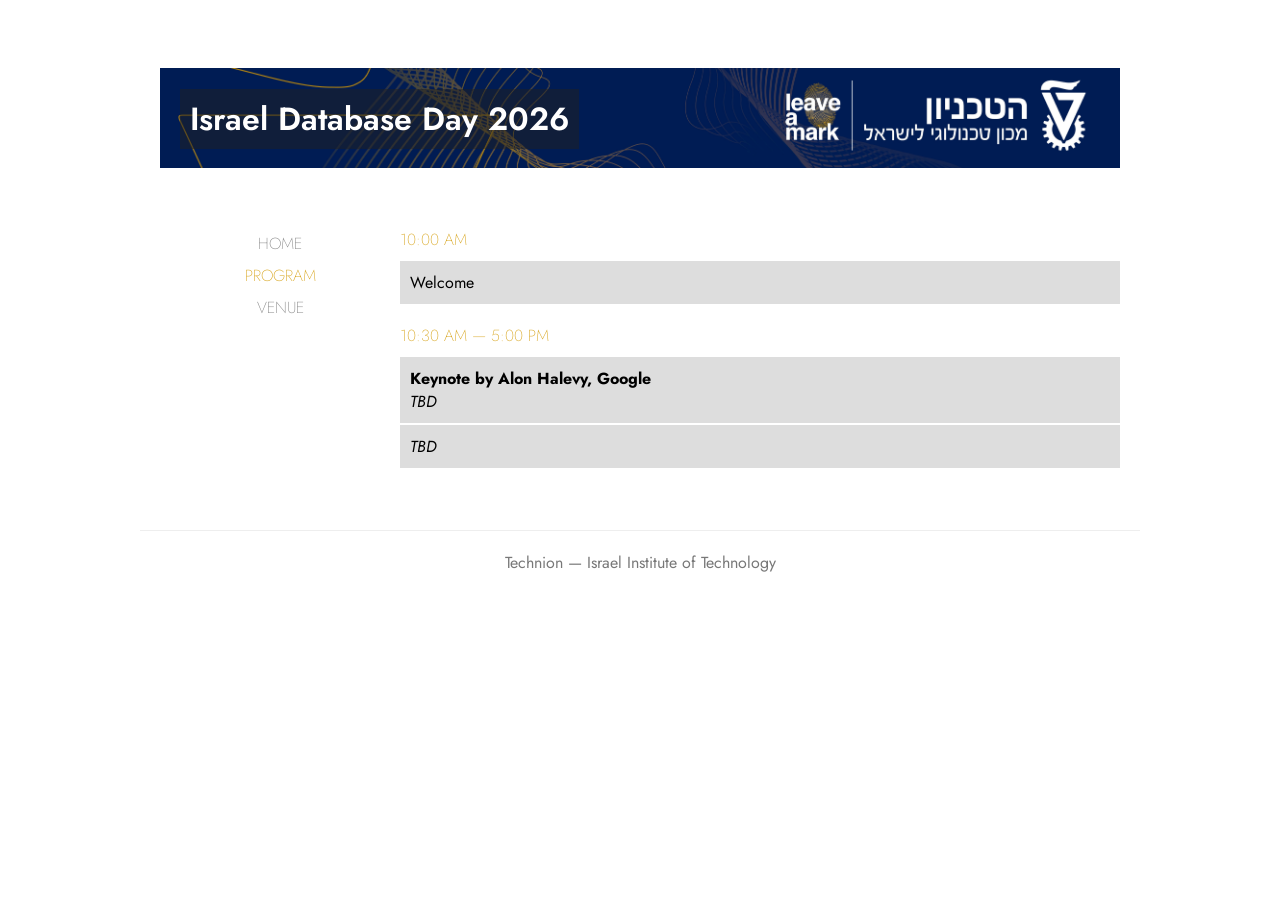
==== program.html @ c83183f1 "placeholder on program" ====
<!doctype html>
<html>
<head>
    <title>Israel Database Day 2026</title>
    <meta http-equiv="Content-Language" content="en-us">

    <link rel="preconnect" href="https://fonts.googleapis.com"><link rel="preconnect" href="https://fonts.gstatic.com" crossorigin><link href="https://fonts.googleapis.com/css2?family=Jost:wght@300;400;600&display=swap" rel="stylesheet">
    <link href="style.css" rel="stylesheet">
</head>
<body>
    <div class="header">
        <h1>Israel Database Day 2026</h1>
    </div>
    <div class="container">
        <div class="sidebar">
            <a href="index.html">HOME</a><br>
            <a href="program.html" class="active">PROGRAM</a><br>
            <a href="venue.html">VENUE</a><br>
        </div>
        <div class="content">
            <div class="schedule-time">10:00 AM</div>
            <div class="schedule-item">Welcome</div>
            <div class="schedule-time">10:30 AM &mdash; 5:00 PM</div>
            <div class="schedule-item">
                <strong>Keynote by Alon Halevy, Google</strong><br>
                <em>TBD</em>
            </div>
            <div class="schedule-item">
                <em>TBD</em>
            </div>
        </div>
	</div>
    </div>
    <div class="footer">
        Technion &mdash; Israel Institute of Technology
    </div>
</body>
</html>
---- style.css ----
html, body {
    font-family: 'Jost', sans-serif;
    padding: 30px;
}

.header {
    display: block;
    width: 960px;
    height: 100px;
    margin: 0 auto;
    line-height: 40px;
    background: url('technion-bg.jpg');
    background-size: cover;
    background-position: center;
}

.header h1 {
    display: inline-block;
    color: white;
    background-color: rgba(32, 32, 32, 0.5);
    margin-left: 20px;
    padding: 10px;
    font-weight: 600;
}

.container {
    display: grid;
    width: 960px;
    margin: 60px auto;
    grid-template-columns: 1fr 3fr;
}

.sidebar {
    text-align: center;
    font-weight: 200;
    line-height: 2;
}

.sidebar a {
    padding: 5px;
    color: gray;
    text-decoration: none;
}

.notice {
    background-color: #D59F0F;
    padding: 10px;
    margin-bottom: 25px;
}

.sidebar .active {
    color: #D59F0F;
}

.content a {
    color: #D59F0F;
}

.notice a {
    color: black;
}

.schedule-time:not(:first-child) {
    margin-top: 20px;
}

.schedule-time {
    color: #D59F0F;
    margin-bottom: 10px;
    font-weight: 200;
}

.schedule-item {
    background-color: #dddddd;
    padding: 10px;
    margin-bottom: 2px;
}

#map {
    height: 180px;
}

.footer {
    display: block;
    width: 960px;
    margin: 0 auto;
    border-top: 1px solid #eeeeee;
    color: #787878;
    text-align: center;
    padding: 20px;
}

.toggle {
    display: none;
}

.toggle-label {
    cursor: pointer;
}

.toggle-label::after {
    content: '\25BE';
    margin-left: 5px;
}

.toggle:checked ~ .toggle-label::after {
    content: '\25B4';
}

.collapse {
    display: none;
    max-height: 0;
}

.toggle:checked ~ .collapse {
    display: inline-block;
    max-height: 100vh;
}

.toggle:checked ~ .keynote-author {
    font-weight: bold;
}
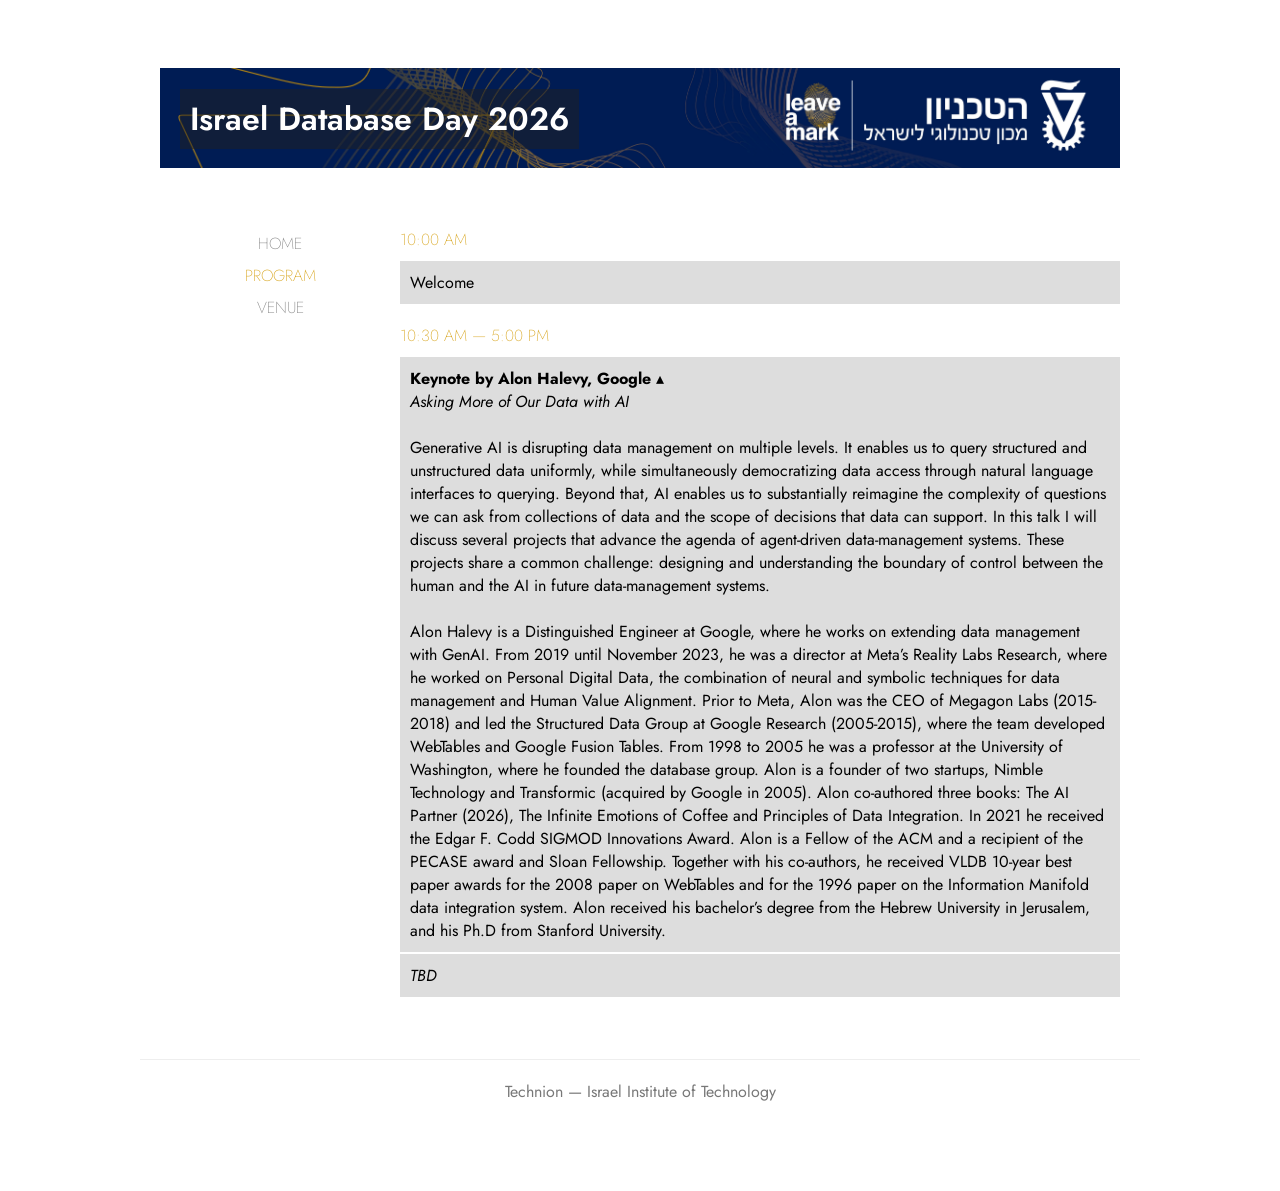
==== commit 240366e1: "keynote details" ====
--- a/program.html
+++ b/program.html
@@ -21,9 +21,11 @@
             <div class="schedule-time">10:00 AM</div>
             <div class="schedule-item">Welcome</div>
             <div class="schedule-time">10:30 AM &mdash; 5:00 PM</div>
-            <div class="schedule-item">
-                <strong>Keynote by Alon Halevy, Google</strong><br>
-                <em>TBD</em>
+			<div class="schedule-item">
+                <input id="toggle" class="toggle" type="checkbox" alt="Display keynote details" checked><label for="toggle" class="toggle-label"><strong>Keynote by Alon Halevy, Google</strong></label><br>
+                <em>Asking More of Our Data with AI</em>
+                <div class="collapse"><br>Generative AI is disrupting data management on multiple levels. It enables us to query structured and unstructured data uniformly, while simultaneously democratizing data access through natural language interfaces to querying. Beyond that, AI enables us to substantially reimagine the complexity of questions we can ask from collections of data and the scope of decisions that data can support. In this talk I will discuss several projects that advance the agenda of agent-driven data-management systems. These projects share a common challenge: designing and understanding the boundary of control between the human and the AI in future data-management systems.<br><br></div>
+                <div class="collapse">Alon Halevy is a Distinguished Engineer at Google, where he works on extending data management with GenAI. From 2019 until November 2023, he was a director at Meta’s Reality Labs Research, where he worked on Personal Digital Data, the combination of neural and symbolic techniques for data management and Human Value Alignment. Prior to Meta, Alon was the CEO of Megagon Labs (2015-2018) and led the Structured Data Group at Google Research (2005-2015), where the team developed WebTables and Google Fusion Tables. From 1998 to 2005 he was a professor at the University of Washington, where he founded the database group. Alon is a founder of two startups, Nimble Technology and Transformic (acquired by Google in 2005). Alon co-authored three books: The AI Partner (2026),  The Infinite Emotions of Coffee and Principles of Data Integration. In 2021 he received the Edgar F. Codd SIGMOD Innovations Award. Alon is a Fellow of the ACM and a recipient of the PECASE award and Sloan Fellowship. Together with his co-authors, he received VLDB 10-year best paper awards for the 2008 paper on WebTables and for the 1996 paper on the Information Manifold data integration system. Alon received his bachelor’s degree from the Hebrew University in Jerusalem, and his Ph.D from Stanford University.</div>
             </div>
             <div class="schedule-item">
                 <em>TBD</em>
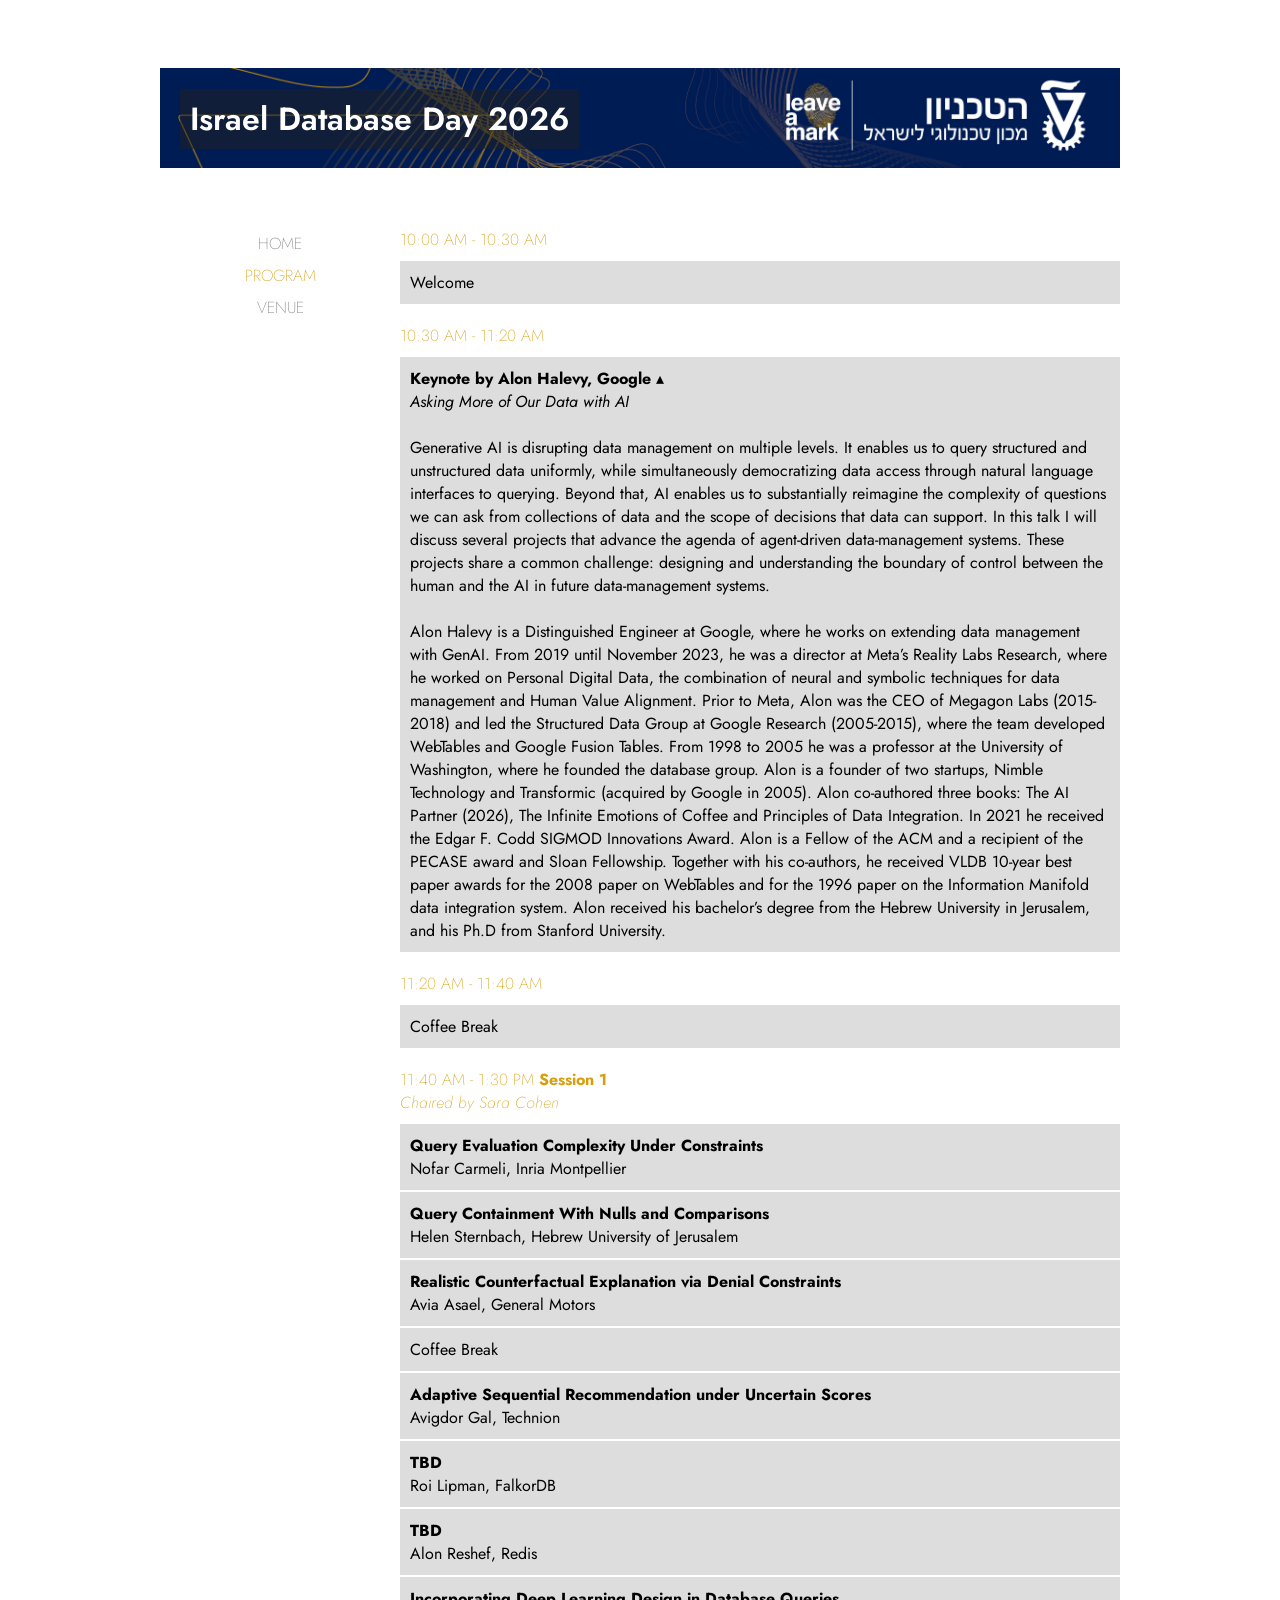
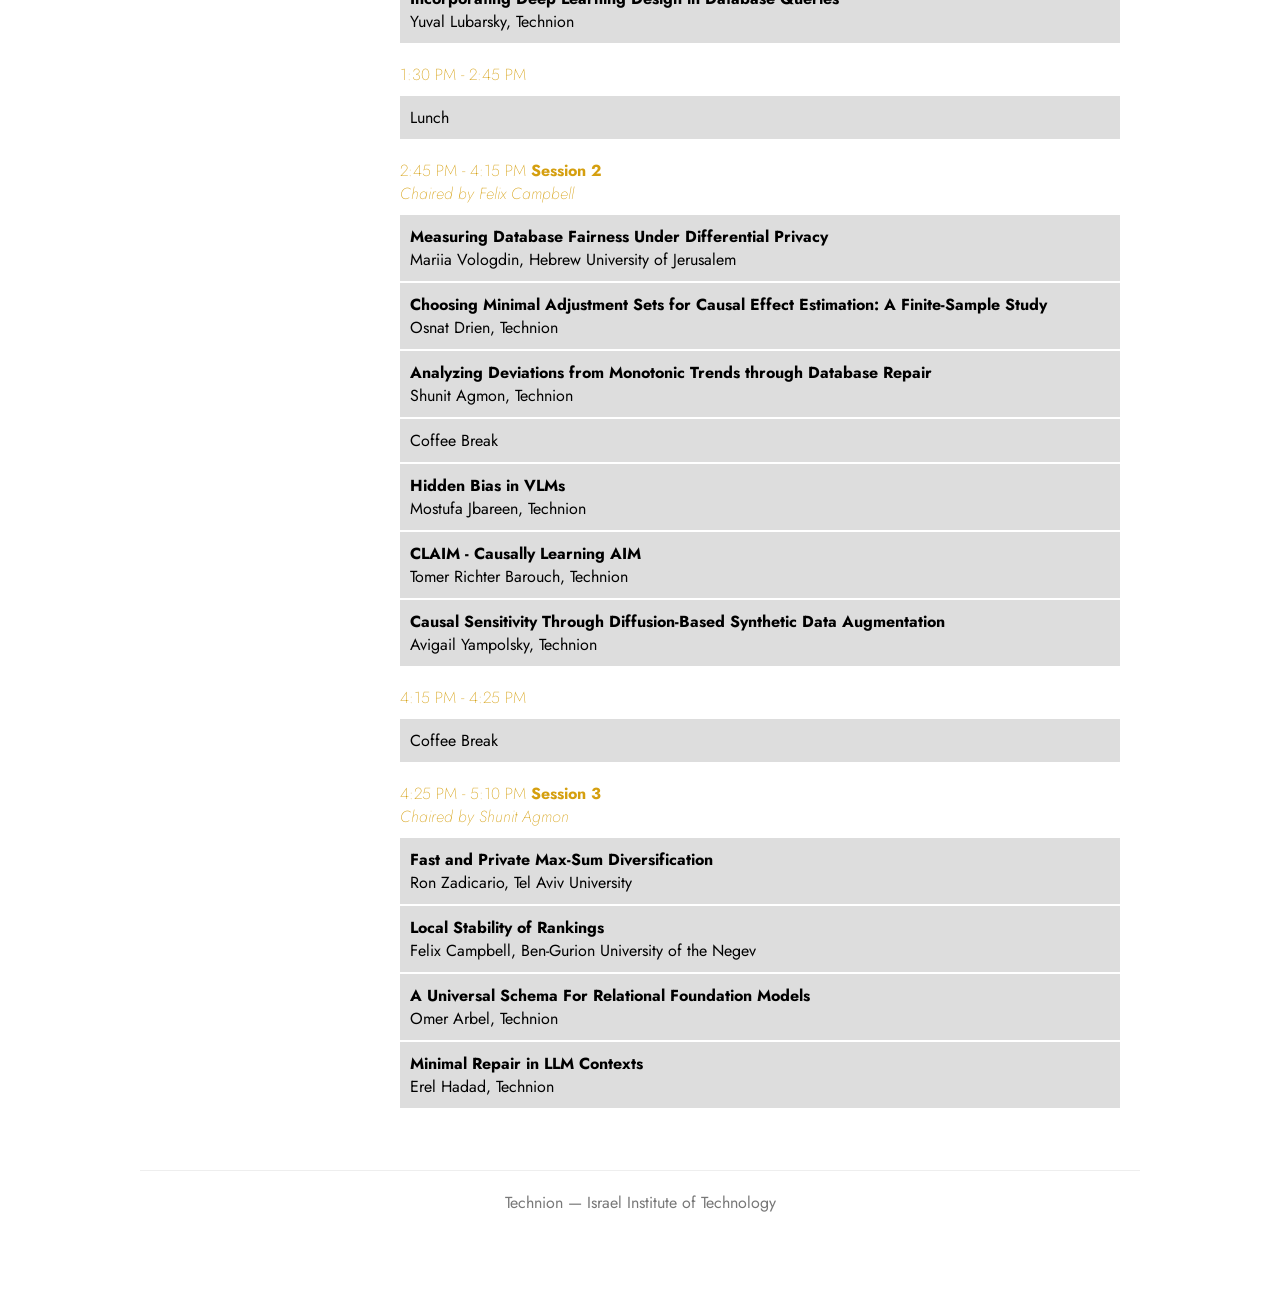
==== commit 4a3c0a92: "initial program & parking form" ====
--- a/program.html
+++ b/program.html
@@ -18,18 +18,50 @@
             <a href="venue.html">VENUE</a><br>
         </div>
         <div class="content">
-            <div class="schedule-time">10:00 AM</div>
+            <div class="schedule-time">10:00 AM - 10:30 AM</div>
             <div class="schedule-item">Welcome</div>
-            <div class="schedule-time">10:30 AM &mdash; 5:00 PM</div>
+
+            <div class="schedule-time">10:30 AM - 11:20 AM</div>
 			<div class="schedule-item">
                 <input id="toggle" class="toggle" type="checkbox" alt="Display keynote details" checked><label for="toggle" class="toggle-label"><strong>Keynote by Alon Halevy, Google</strong></label><br>
                 <em>Asking More of Our Data with AI</em>
                 <div class="collapse"><br>Generative AI is disrupting data management on multiple levels. It enables us to query structured and unstructured data uniformly, while simultaneously democratizing data access through natural language interfaces to querying. Beyond that, AI enables us to substantially reimagine the complexity of questions we can ask from collections of data and the scope of decisions that data can support. In this talk I will discuss several projects that advance the agenda of agent-driven data-management systems. These projects share a common challenge: designing and understanding the boundary of control between the human and the AI in future data-management systems.<br><br></div>
                 <div class="collapse">Alon Halevy is a Distinguished Engineer at Google, where he works on extending data management with GenAI. From 2019 until November 2023, he was a director at Meta’s Reality Labs Research, where he worked on Personal Digital Data, the combination of neural and symbolic techniques for data management and Human Value Alignment. Prior to Meta, Alon was the CEO of Megagon Labs (2015-2018) and led the Structured Data Group at Google Research (2005-2015), where the team developed WebTables and Google Fusion Tables. From 1998 to 2005 he was a professor at the University of Washington, where he founded the database group. Alon is a founder of two startups, Nimble Technology and Transformic (acquired by Google in 2005). Alon co-authored three books: The AI Partner (2026),  The Infinite Emotions of Coffee and Principles of Data Integration. In 2021 he received the Edgar F. Codd SIGMOD Innovations Award. Alon is a Fellow of the ACM and a recipient of the PECASE award and Sloan Fellowship. Together with his co-authors, he received VLDB 10-year best paper awards for the 2008 paper on WebTables and for the 1996 paper on the Information Manifold data integration system. Alon received his bachelor’s degree from the Hebrew University in Jerusalem, and his Ph.D from Stanford University.</div>
             </div>
-            <div class="schedule-item">
-                <em>TBD</em>
-            </div>
+
+            <div class="schedule-time">11:20 AM - 11:40 AM</div>
+            <div class="schedule-item">Coffee Break</div>
+			
+			<div class="schedule-time">11:40 AM - 1:30 PM <strong>Session 1</strong><br><em>Chaired by Sara Cohen</em></div>
+            <div class="schedule-item"><strong>Query Evaluation Complexity Under Constraints</strong><br>Nofar Carmeli, Inria Montpellier</div>
+            <div class="schedule-item"><strong>Query Containment With Nulls and Comparisons</strong><br>Helen Sternbach, Hebrew University of Jerusalem</div>
+            <div class="schedule-item"><strong>Realistic Counterfactual Explanation via Denial Constraints</strong><br>Avia Asael, General Motors</div>
+            <div class="schedule-item">Coffee Break</div>
+            <div class="schedule-item"><strong>Adaptive Sequential Recommendation under Uncertain Scores</strong><br>Avigdor Gal, Technion</div>
+            <div class="schedule-item"><strong>TBD</strong><br>Roi Lipman, FalkorDB</div>
+            <div class="schedule-item"><strong>TBD</strong><br>Alon Reshef, Redis</div>
+            <div class="schedule-item"><strong>Incorporating Deep Learning Design in Database Queries</strong><br>Yuval Lubarsky, Technion</div>
+		
+            <div class="schedule-time">1:30 PM - 2:45 PM</div>
+            <div class="schedule-item">Lunch</div>
+
+            <div class="schedule-time">2:45 PM - 4:15 PM <strong>Session 2</strong><br><em>Chaired by Felix Campbell</em></div>
+            <div class="schedule-item"><strong>Measuring Database Fairness Under Differential Privacy</strong><br>Mariia Vologdin, Hebrew University of Jerusalem</div>
+            <div class="schedule-item"><strong>Choosing Minimal Adjustment Sets for Causal Effect Estimation: A Finite-Sample Study</strong><br>Osnat Drien, Technion</div>
+            <div class="schedule-item"><strong>Analyzing Deviations from Monotonic Trends through Database Repair</strong><br>Shunit Agmon, Technion</div>
+            <div class="schedule-item">Coffee Break</div>
+            <div class="schedule-item"><strong>Hidden Bias in VLMs</strong><br>Mostufa Jbareen, Technion</div>
+            <div class="schedule-item"><strong>CLAIM - Causally Learning AIM</strong><br>Tomer Richter Barouch, Technion</div>
+            <div class="schedule-item"><strong>Causal Sensitivity Through Diffusion-Based Synthetic Data Augmentation</strong><br>Avigail Yampolsky, Technion</div>
+
+            <div class="schedule-time">4:15 PM - 4:25 PM</div>
+            <div class="schedule-item">Coffee Break</div>
+
+            <div class="schedule-time">4:25 PM - 5:10 PM <strong>Session 3</strong><br><em>Chaired by Shunit Agmon</em></div>
+            <div class="schedule-item"><strong>Fast and Private Max-Sum Diversification</strong><br>Ron Zadicario, Tel Aviv University</div>
+            <div class="schedule-item"><strong>Local Stability of Rankings</strong><br>Felix Campbell, Ben-Gurion University of the Negev</div>
+            <div class="schedule-item"><strong>A Universal Schema For Relational Foundation Models</strong><br>Omer Arbel, Technion</div>
+            <div class="schedule-item"><strong>Minimal Repair in LLM Contexts</strong><br>Erel Hadad, Technion</div>
         </div>
 	</div>
     </div>
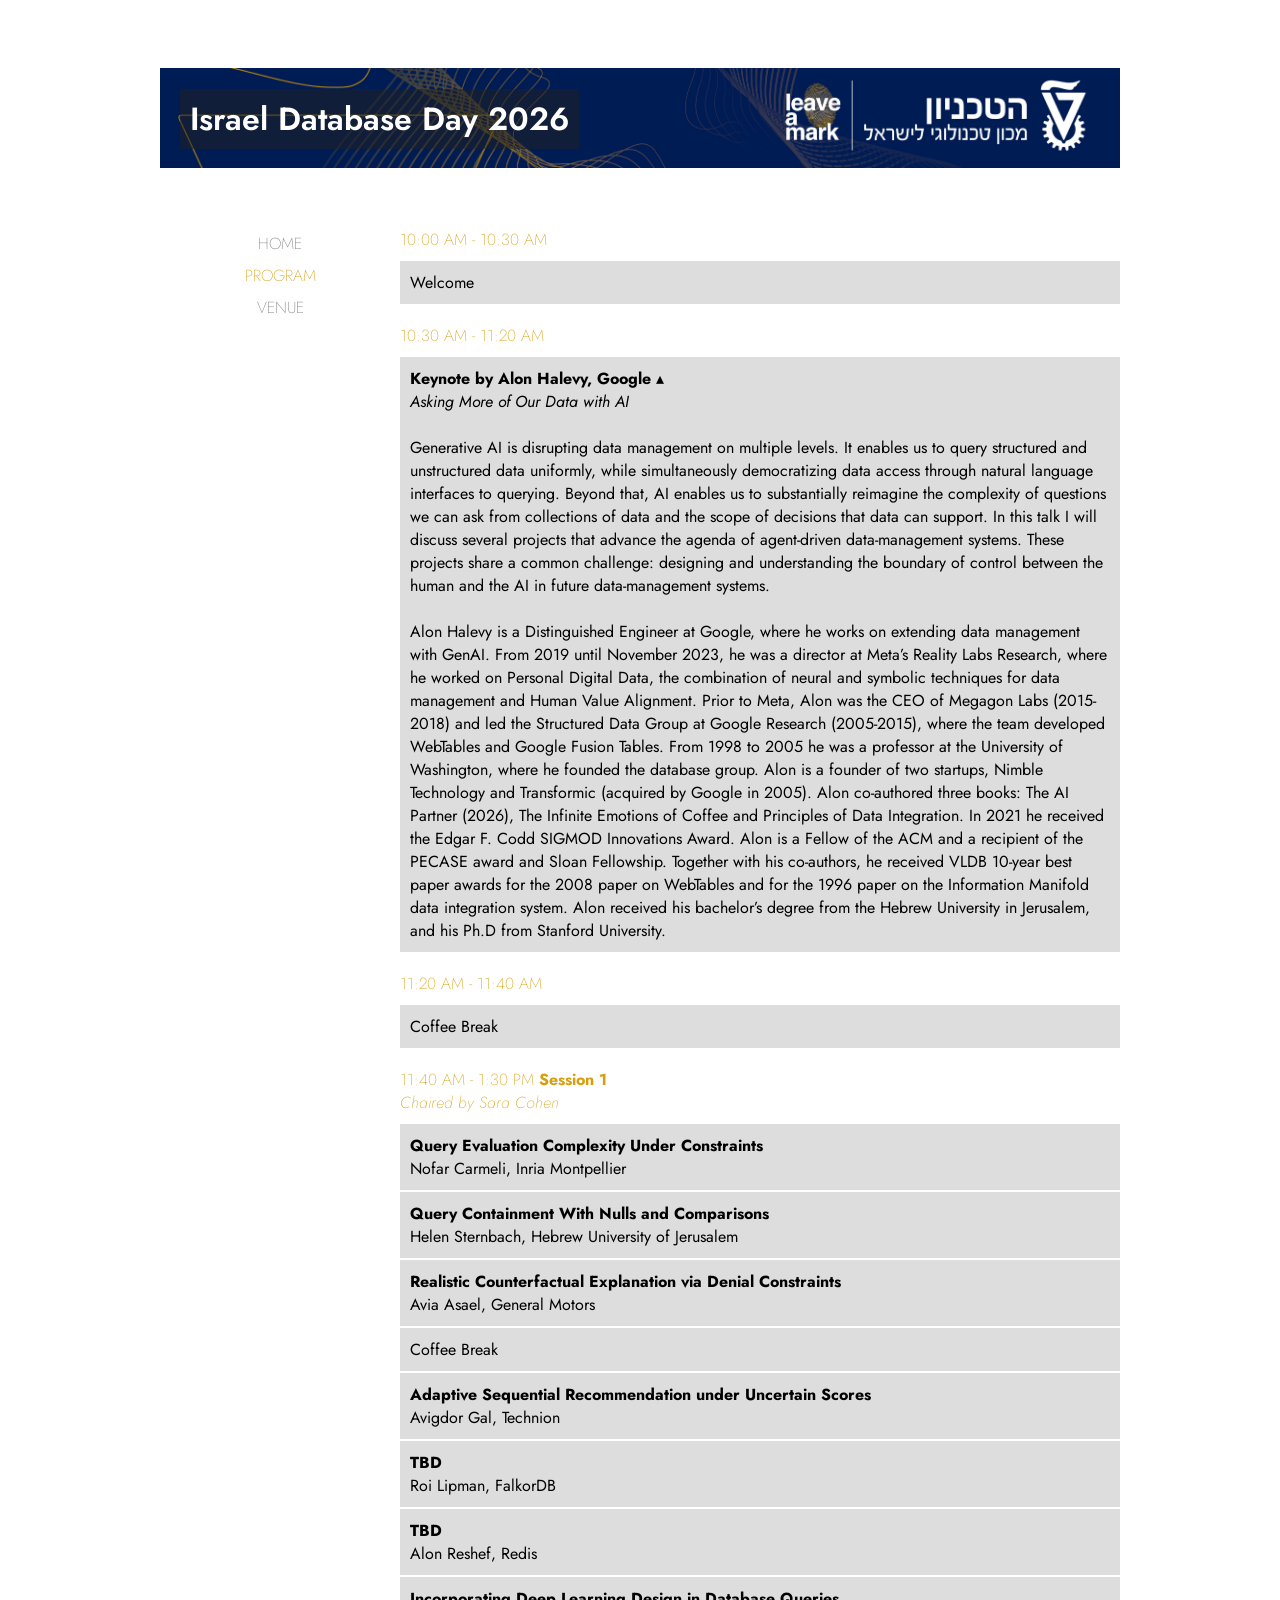
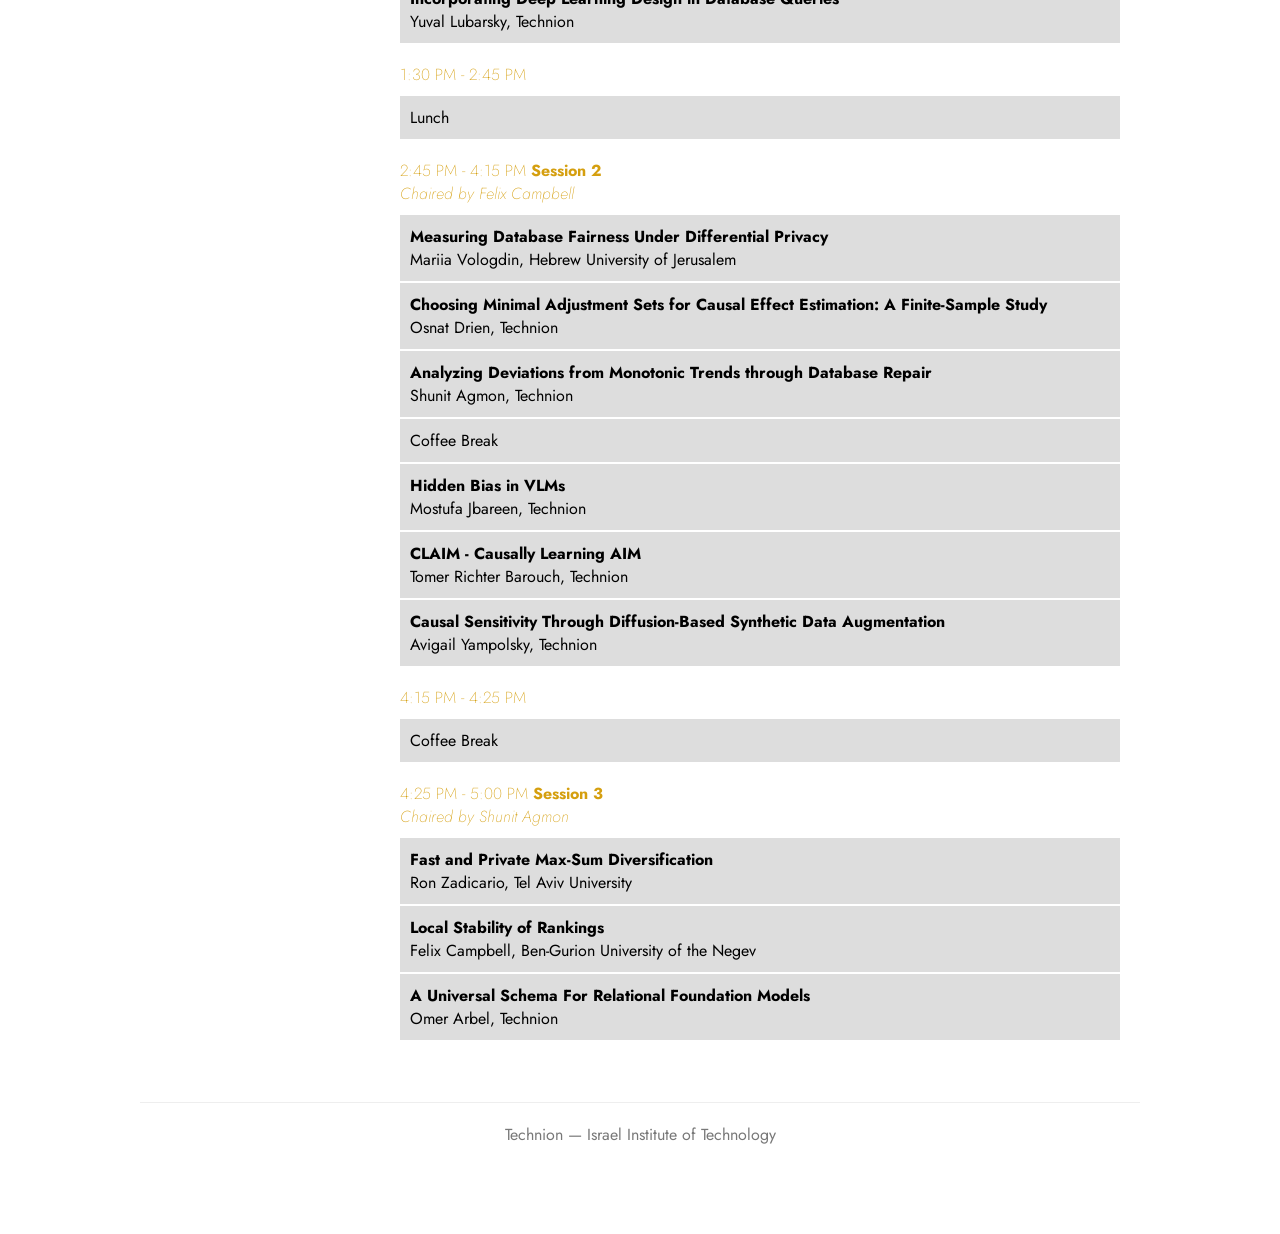
==== commit b499fd34: "program update" ====
--- a/program.html
+++ b/program.html
@@ -57,11 +57,10 @@
             <div class="schedule-time">4:15 PM - 4:25 PM</div>
             <div class="schedule-item">Coffee Break</div>
 
-            <div class="schedule-time">4:25 PM - 5:10 PM <strong>Session 3</strong><br><em>Chaired by Shunit Agmon</em></div>
+            <div class="schedule-time">4:25 PM - 5:00 PM <strong>Session 3</strong><br><em>Chaired by Shunit Agmon</em></div>
             <div class="schedule-item"><strong>Fast and Private Max-Sum Diversification</strong><br>Ron Zadicario, Tel Aviv University</div>
             <div class="schedule-item"><strong>Local Stability of Rankings</strong><br>Felix Campbell, Ben-Gurion University of the Negev</div>
             <div class="schedule-item"><strong>A Universal Schema For Relational Foundation Models</strong><br>Omer Arbel, Technion</div>
-            <div class="schedule-item"><strong>Minimal Repair in LLM Contexts</strong><br>Erel Hadad, Technion</div>
         </div>
 	</div>
     </div>
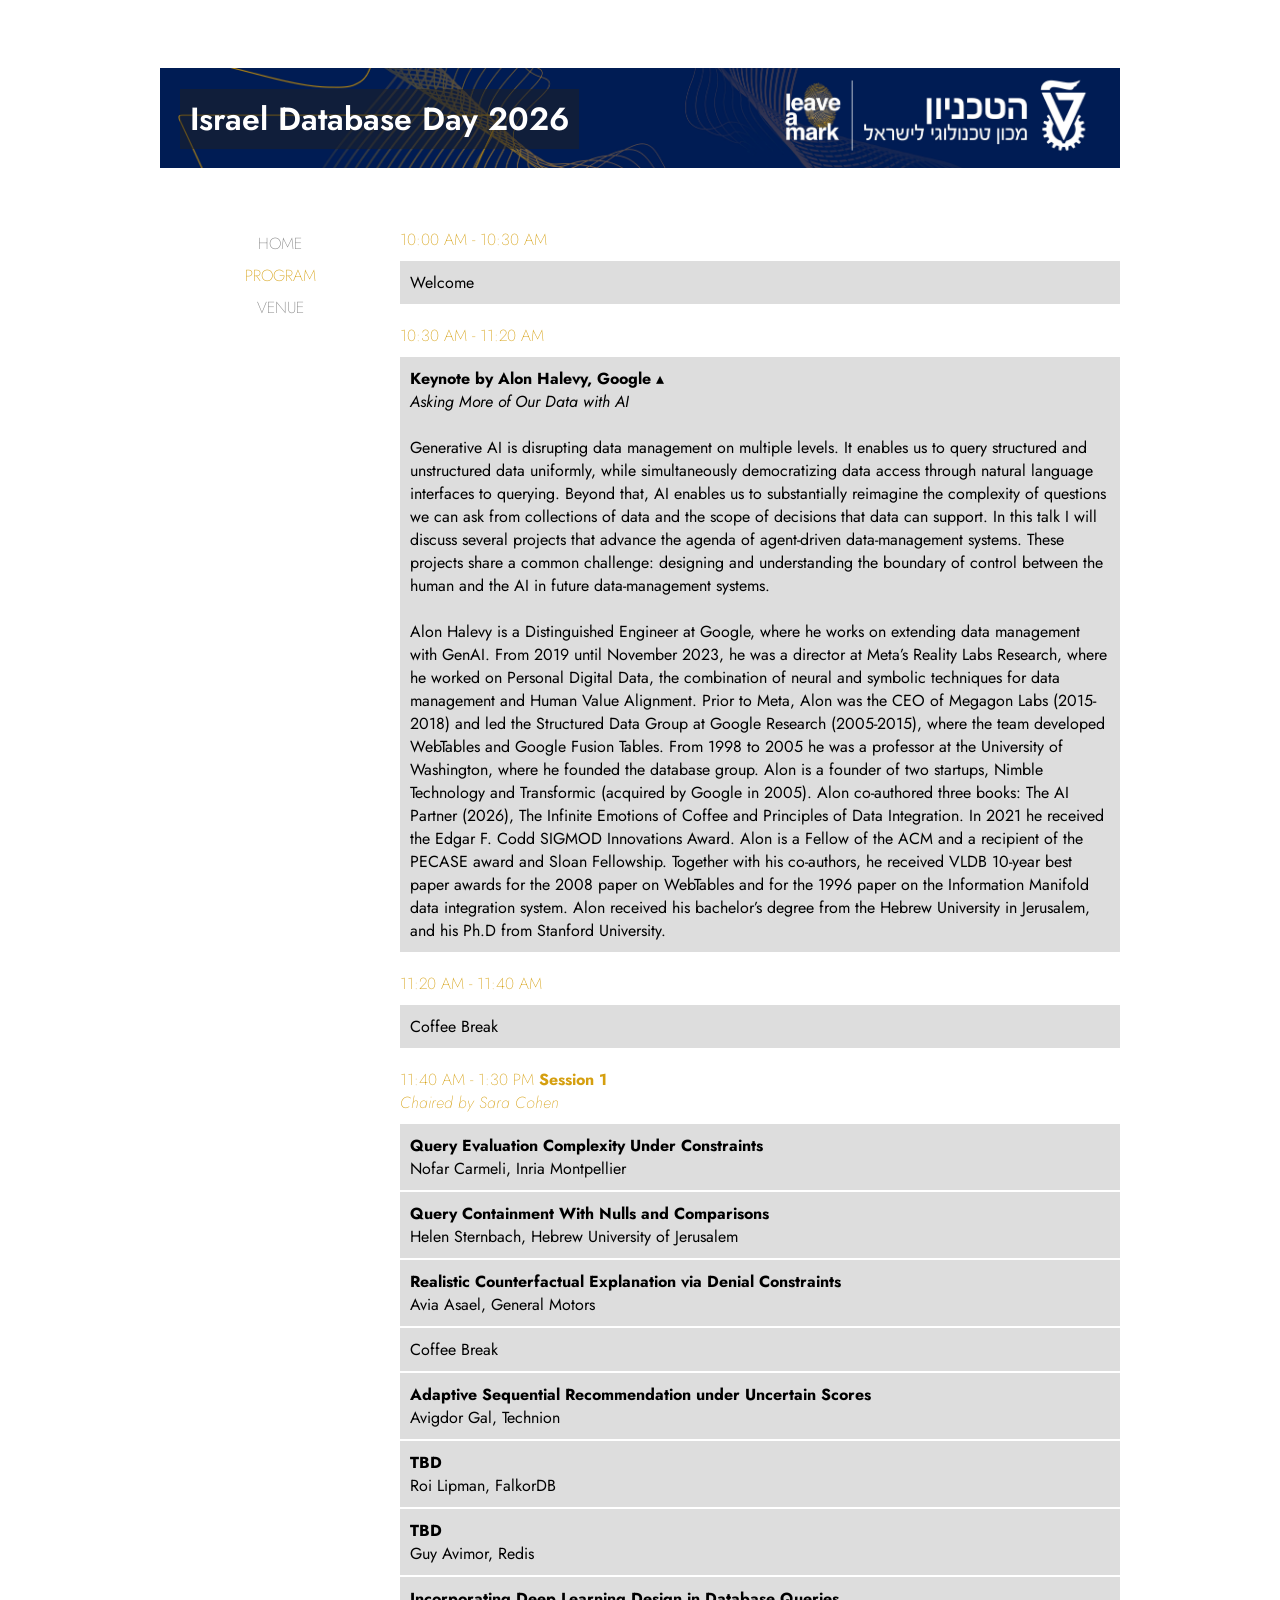
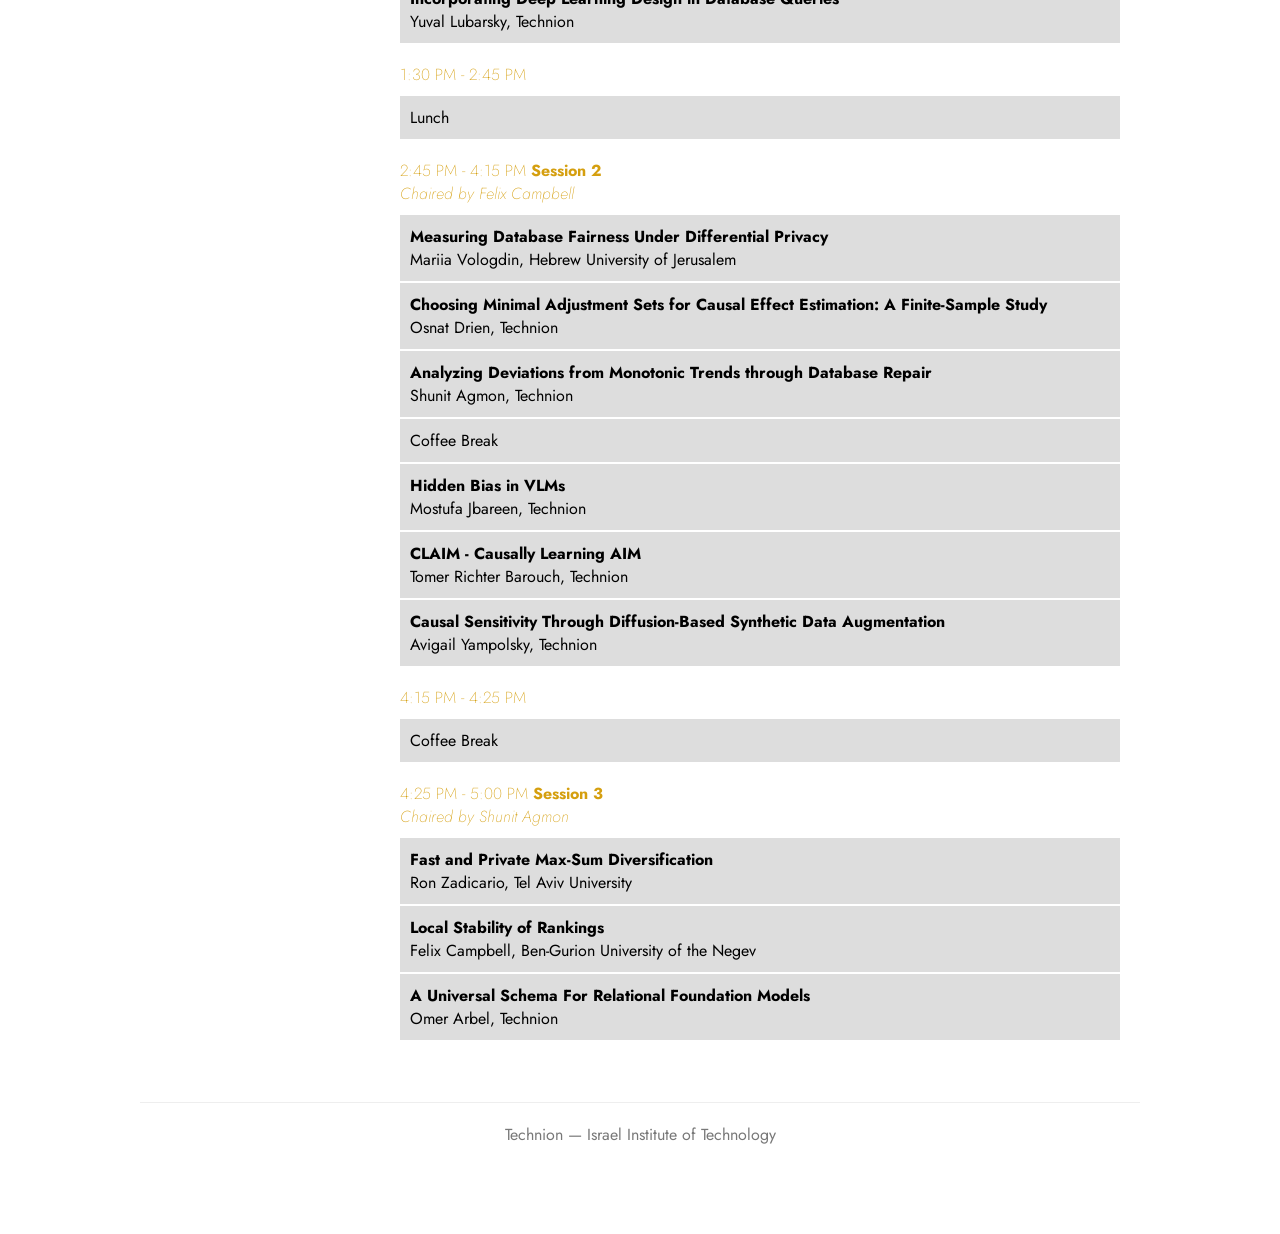
==== commit da4fa3df: "program update" ====
--- a/program.html
+++ b/program.html
@@ -39,7 +39,7 @@
             <div class="schedule-item">Coffee Break</div>
             <div class="schedule-item"><strong>Adaptive Sequential Recommendation under Uncertain Scores</strong><br>Avigdor Gal, Technion</div>
             <div class="schedule-item"><strong>TBD</strong><br>Roi Lipman, FalkorDB</div>
-            <div class="schedule-item"><strong>TBD</strong><br>Alon Reshef, Redis</div>
+            <div class="schedule-item"><strong>TBD</strong><br>Guy Avimor, Redis</div>
             <div class="schedule-item"><strong>Incorporating Deep Learning Design in Database Queries</strong><br>Yuval Lubarsky, Technion</div>
 		
             <div class="schedule-time">1:30 PM - 2:45 PM</div>
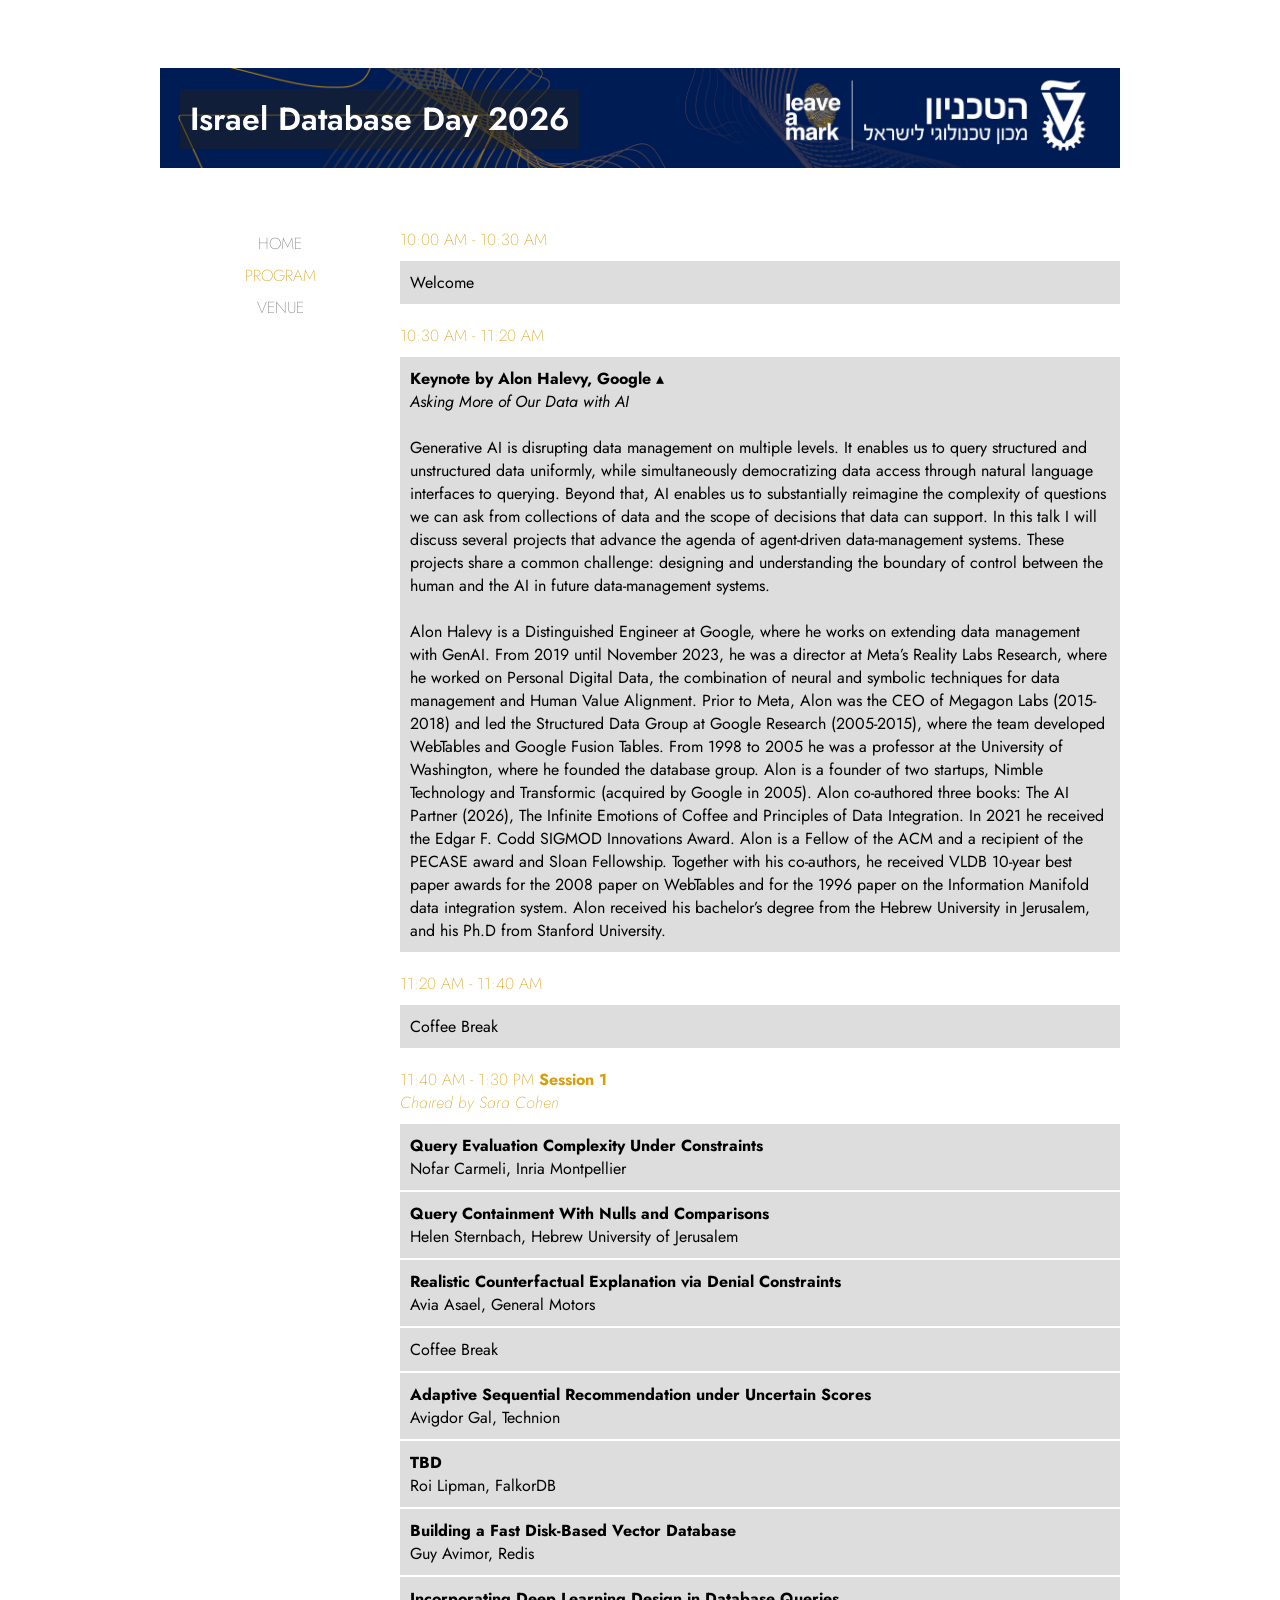
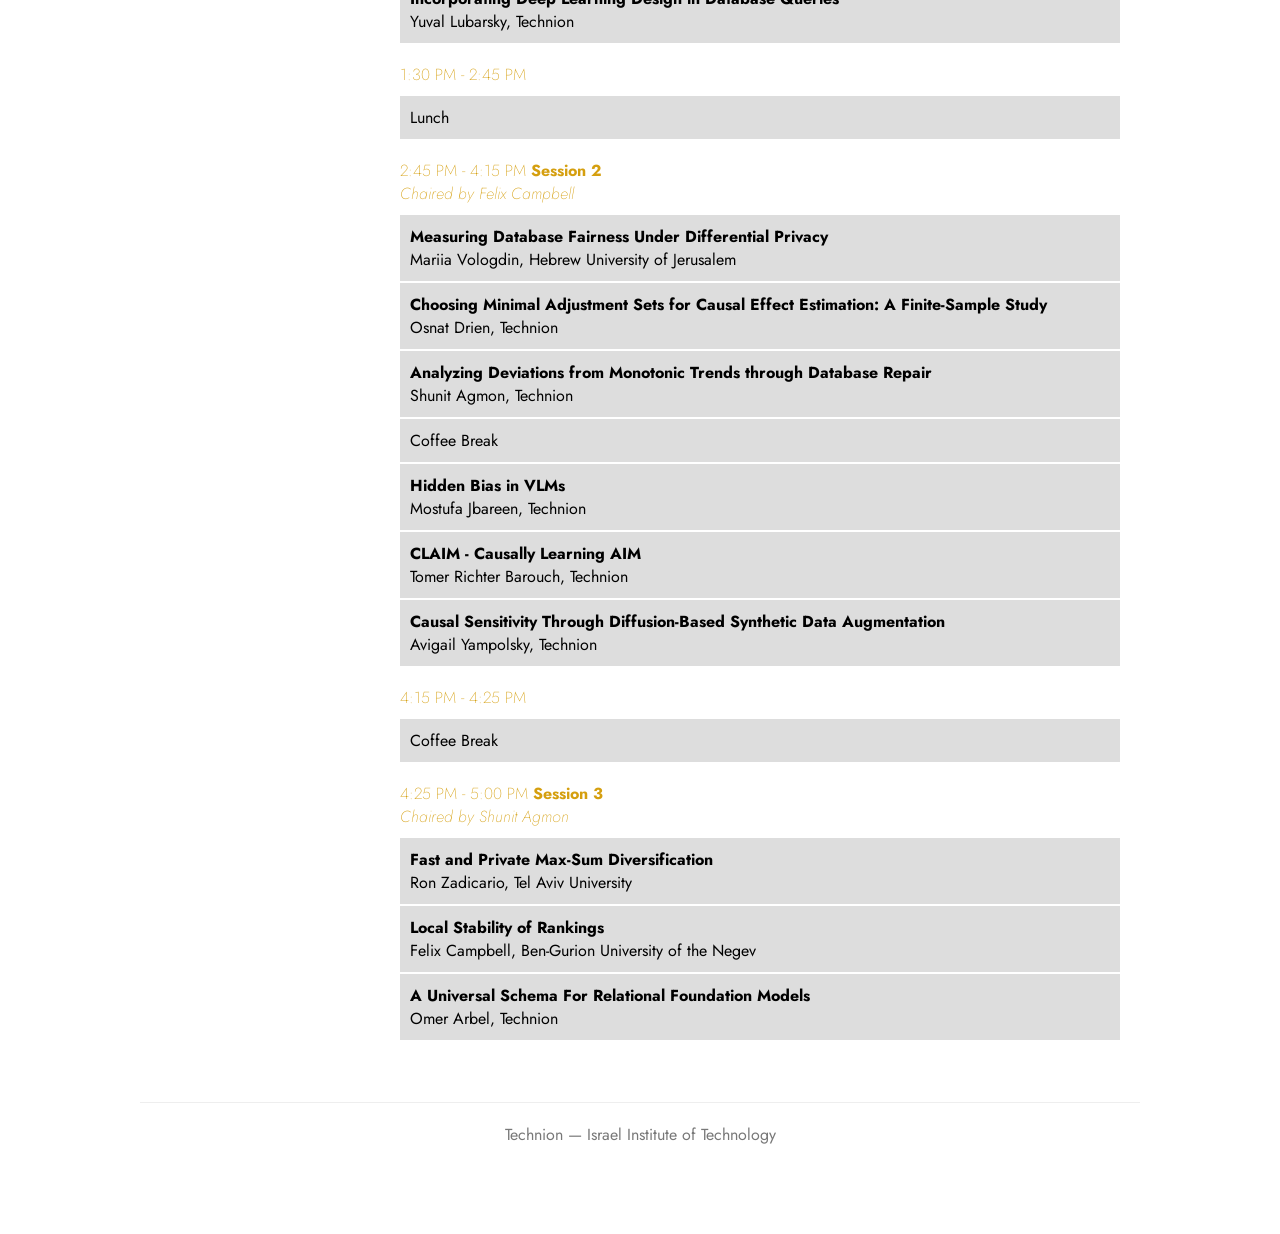
==== commit 96b91d0b: "program update" ====
--- a/program.html
+++ b/program.html
@@ -39,7 +39,7 @@
             <div class="schedule-item">Coffee Break</div>
             <div class="schedule-item"><strong>Adaptive Sequential Recommendation under Uncertain Scores</strong><br>Avigdor Gal, Technion</div>
             <div class="schedule-item"><strong>TBD</strong><br>Roi Lipman, FalkorDB</div>
-            <div class="schedule-item"><strong>TBD</strong><br>Guy Avimor, Redis</div>
+            <div class="schedule-item"><strong>Building a Fast Disk-Based Vector Database</strong><br>Guy Avimor, Redis</div>
             <div class="schedule-item"><strong>Incorporating Deep Learning Design in Database Queries</strong><br>Yuval Lubarsky, Technion</div>
 		
             <div class="schedule-time">1:30 PM - 2:45 PM</div>
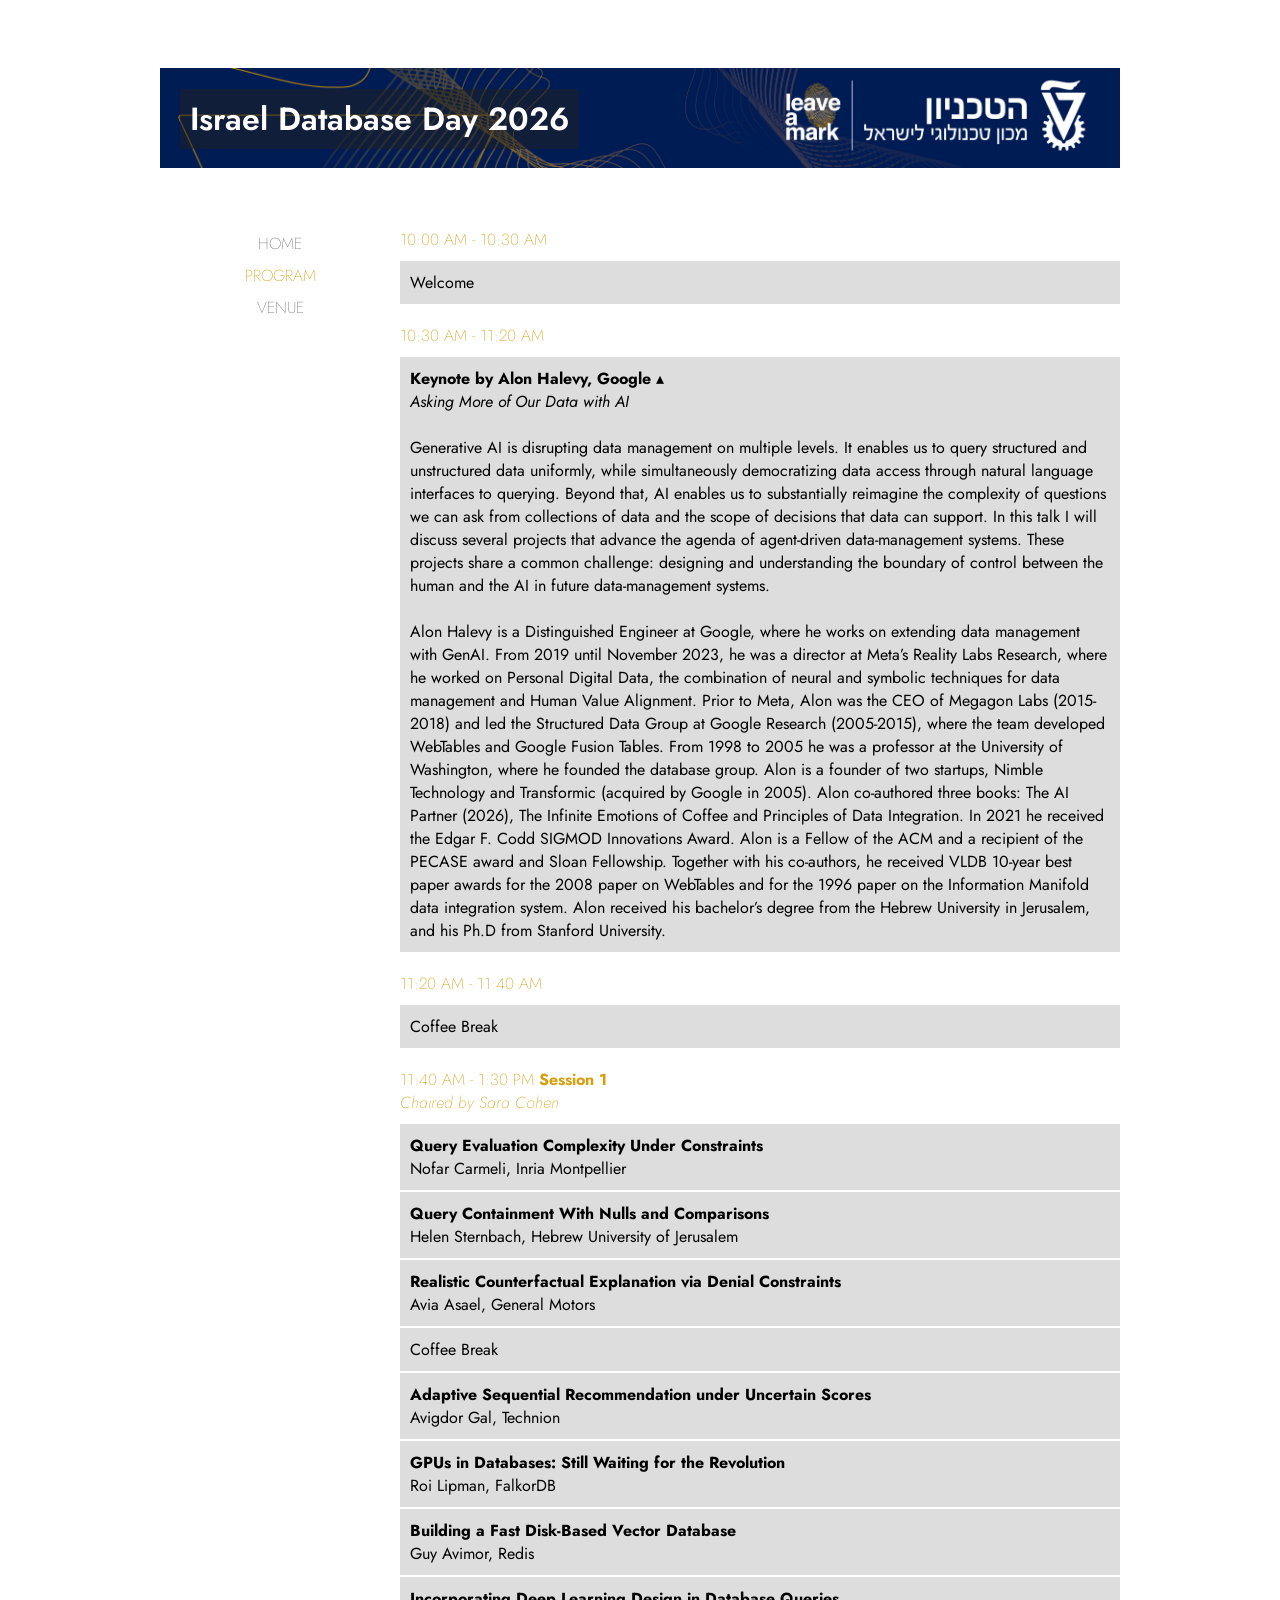
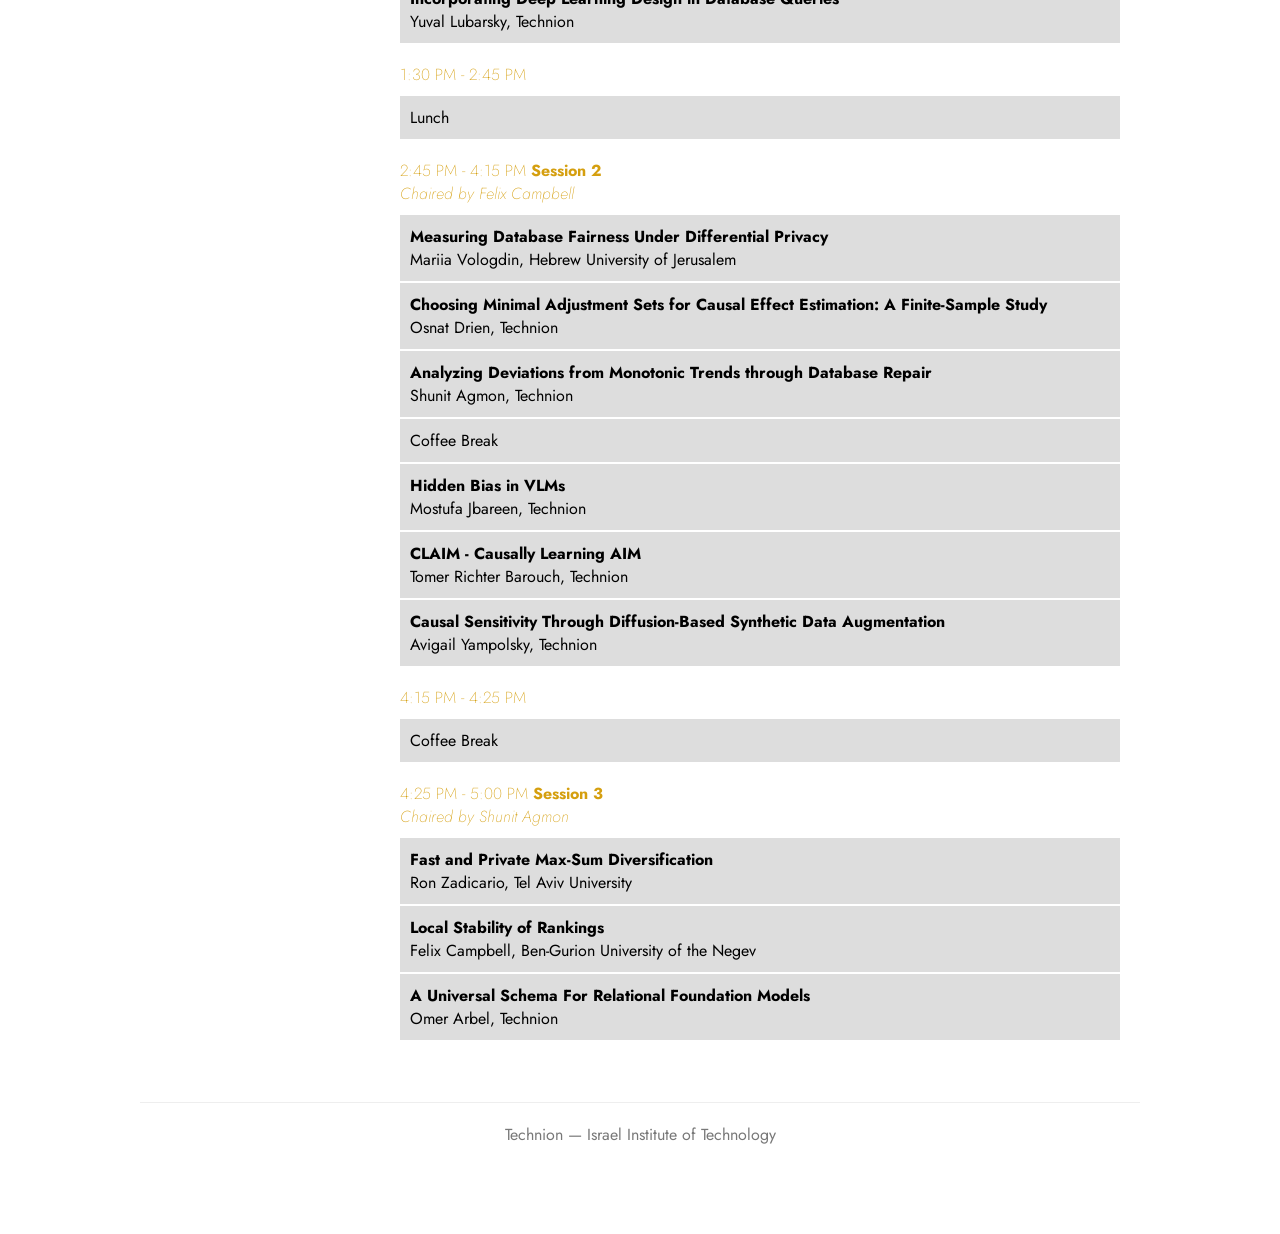
==== commit 332d9026: "program update" ====
--- a/program.html
+++ b/program.html
@@ -38,7 +38,7 @@
             <div class="schedule-item"><strong>Realistic Counterfactual Explanation via Denial Constraints</strong><br>Avia Asael, General Motors</div>
             <div class="schedule-item">Coffee Break</div>
             <div class="schedule-item"><strong>Adaptive Sequential Recommendation under Uncertain Scores</strong><br>Avigdor Gal, Technion</div>
-            <div class="schedule-item"><strong>TBD</strong><br>Roi Lipman, FalkorDB</div>
+            <div class="schedule-item"><strong>GPUs in Databases: Still Waiting for the Revolution</strong><br>Roi Lipman, FalkorDB</div>
             <div class="schedule-item"><strong>Building a Fast Disk-Based Vector Database</strong><br>Guy Avimor, Redis</div>
             <div class="schedule-item"><strong>Incorporating Deep Learning Design in Database Queries</strong><br>Yuval Lubarsky, Technion</div>
 		
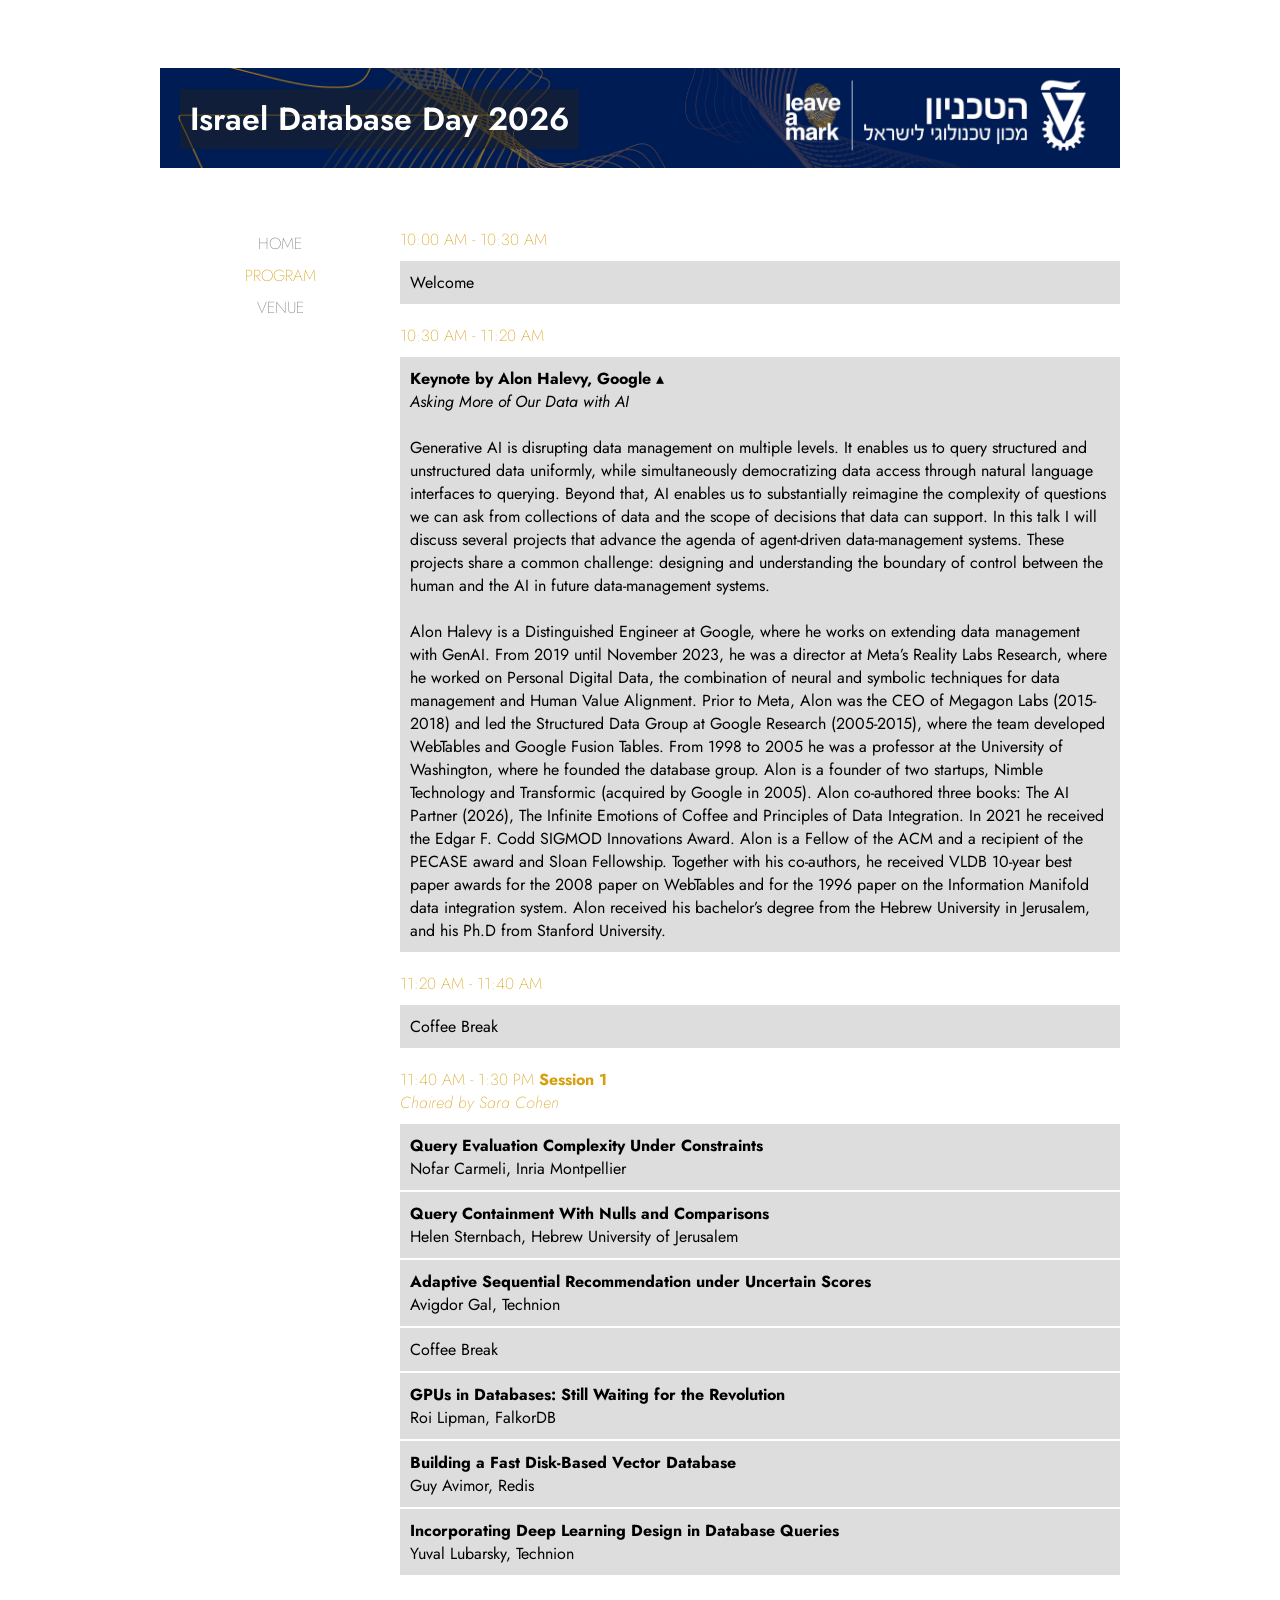
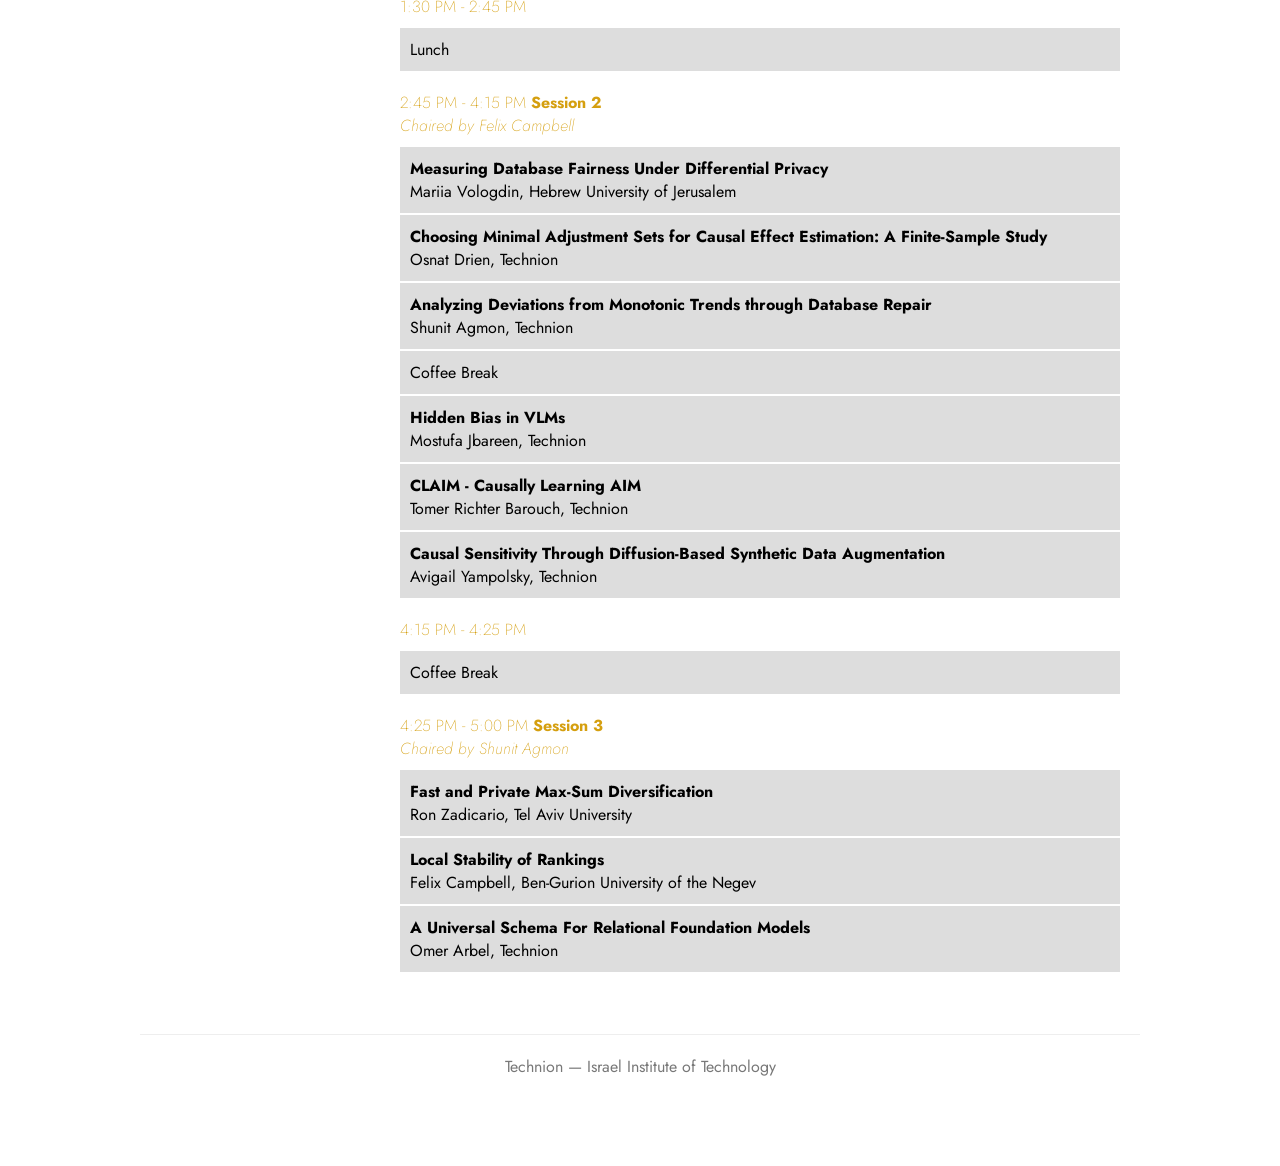
==== commit 4158d60f: "program update" ====
--- a/program.html
+++ b/program.html
@@ -35,9 +35,8 @@
 			<div class="schedule-time">11:40 AM - 1:30 PM <strong>Session 1</strong><br><em>Chaired by Sara Cohen</em></div>
             <div class="schedule-item"><strong>Query Evaluation Complexity Under Constraints</strong><br>Nofar Carmeli, Inria Montpellier</div>
             <div class="schedule-item"><strong>Query Containment With Nulls and Comparisons</strong><br>Helen Sternbach, Hebrew University of Jerusalem</div>
-            <div class="schedule-item"><strong>Realistic Counterfactual Explanation via Denial Constraints</strong><br>Avia Asael, General Motors</div>
+            <div class="schedule-item"><strong>Adaptive Sequential Recommendation under Uncertain Scores</strong><br>Avigdor Gal, Technion</div>
             <div class="schedule-item">Coffee Break</div>
-            <div class="schedule-item"><strong>Adaptive Sequential Recommendation under Uncertain Scores</strong><br>Avigdor Gal, Technion</div>
             <div class="schedule-item"><strong>GPUs in Databases: Still Waiting for the Revolution</strong><br>Roi Lipman, FalkorDB</div>
             <div class="schedule-item"><strong>Building a Fast Disk-Based Vector Database</strong><br>Guy Avimor, Redis</div>
             <div class="schedule-item"><strong>Incorporating Deep Learning Design in Database Queries</strong><br>Yuval Lubarsky, Technion</div>
